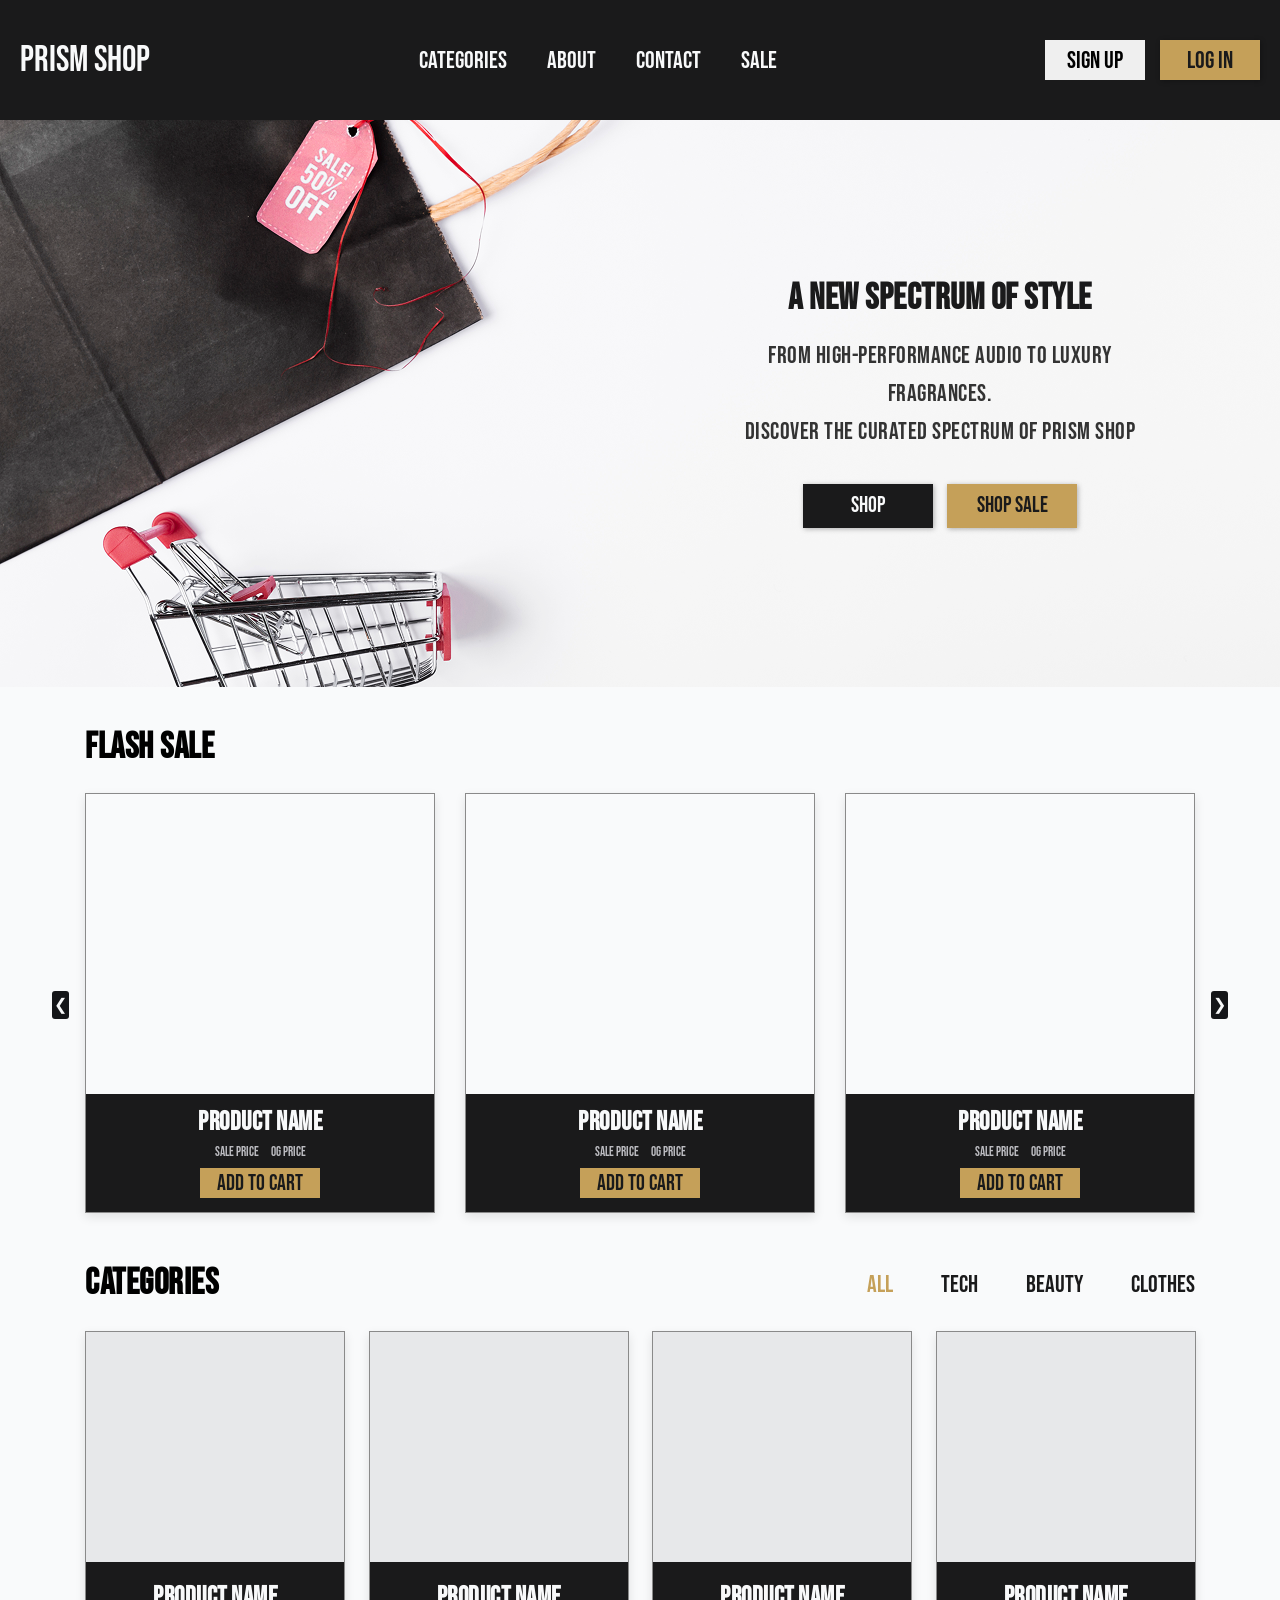
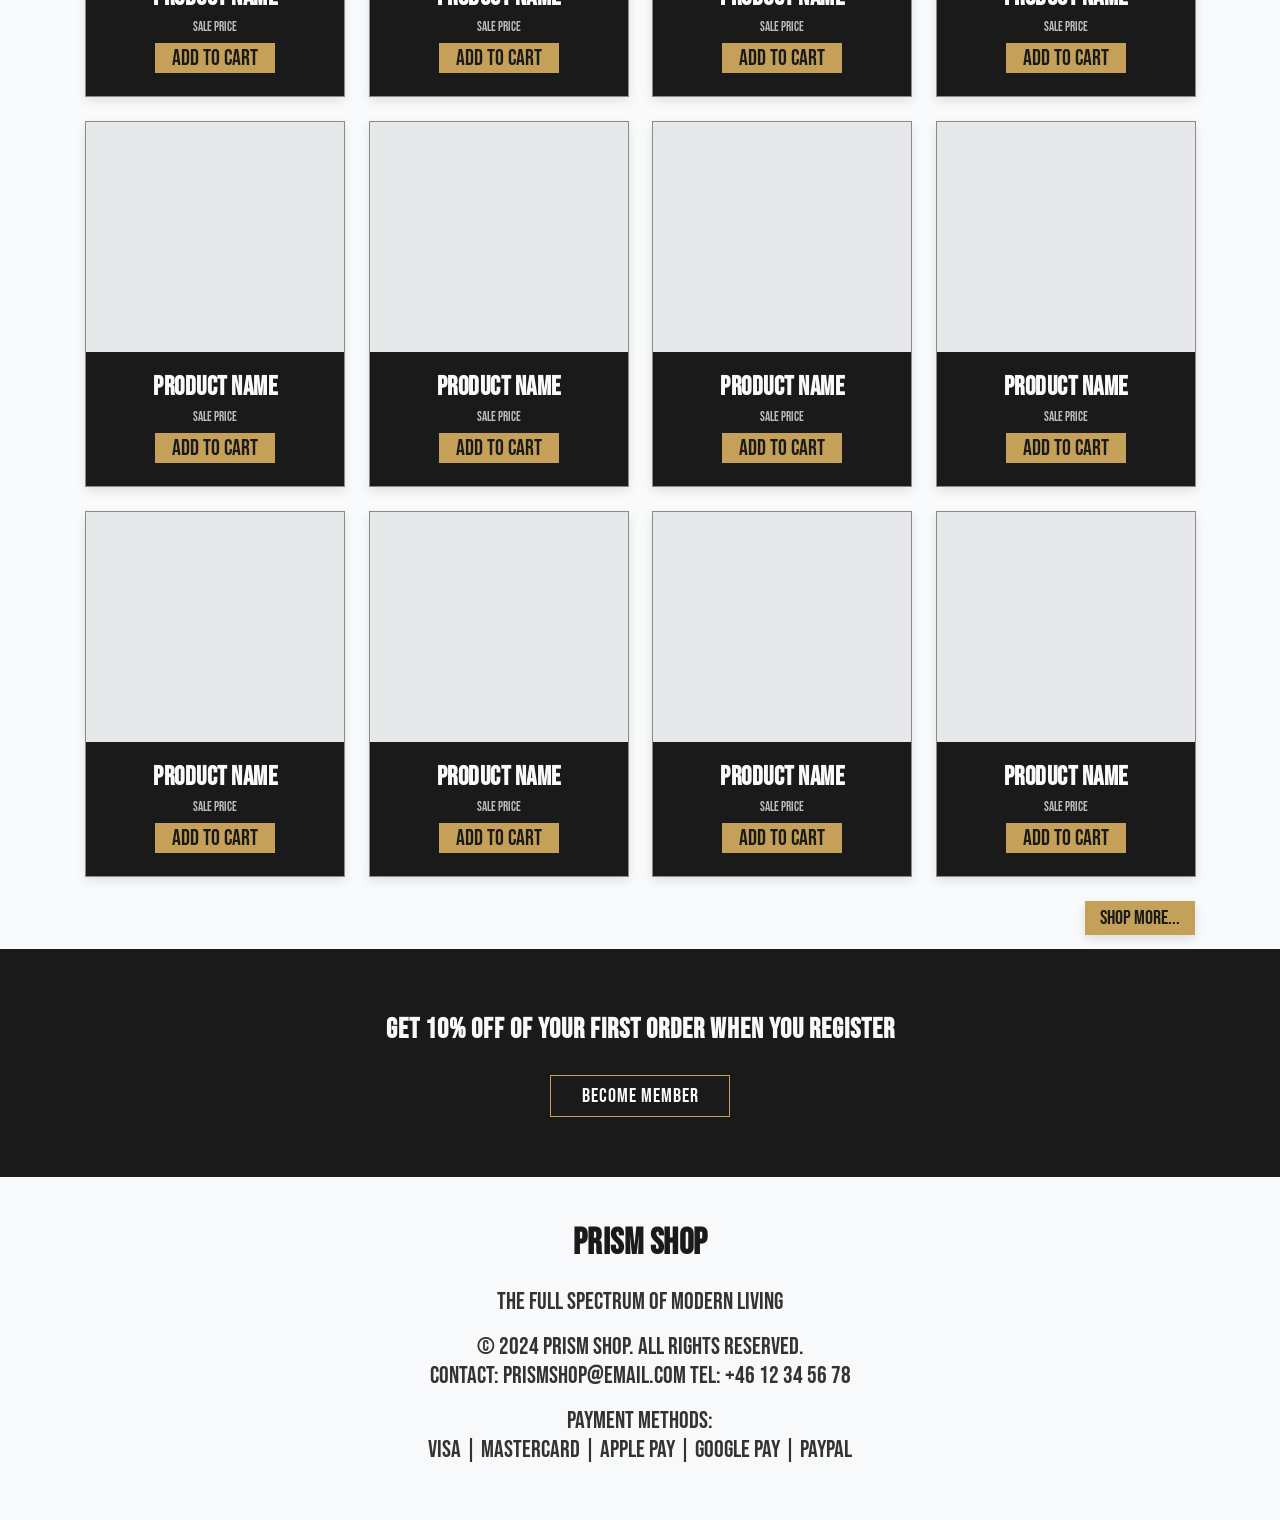
==== index.html @ 6f88ac3b "style main page" ====
<!doctype html>
<html lang="en">
  <head>
    <meta charset="UTF-8" />
    <meta name="viewport" content="width=device-width, initial-scale=1.0" />
    <title>PRISM SHOP | HOME</title>
    <link rel="stylesheet" href="css/styles.css" />
  </head>
  <body>
    <header>
      <nav class="logo">
        <a href="index.html">PRISM SHOP</a>
      </nav>

      <nav class="nav-center">
        <ul>
          <li><a href="index.html">CATEGORIES</a></li>
          <li><a href="about.html">ABOUT</a></li>
          <li><a href="contact.html">Contact</a></li>
          <li><a href="index.html">SALE</a></li>
        </ul>
      </nav>

      <nav class="nav-right">
        <button class="signup-btn" id="signup-btn">SIGN UP</button>
        <button class="login-btn" id="login-btn">LOG IN</button>
      </nav>
    </header>

    <main>
      <section class="hero">
        <div class="hero-content">
          <h1>A new Spectrum of Style</h1>
          <p>
            From high-performance audio to luxury fragrances.<br />
            Discover the curated spectrum of Prism Shop
          </p>
          <div class="hero-btns">
            <button class="shop-now-btn">Shop</button>
            <button class="shop-sale-btn">Shop Sale</button>
          </div>
        </div>
      </section>

      <section class="feature-sale" id="feature-sale">
        <h1>flash sale</h1>
        <div class="carousel-controls">
          <button class="prev-btn" id="prev-btn">&#10094;</button>
          <div class="carousel">
            <div class="product-card">
              <div class="product-image-placeholder" aria-hidden="true"></div>
              <div class="product-card-info">
                <h2>Product Name</h2>
                <p><span>Sale Price</span><span>OG Price</span></p>
                <button class="add-to-cart-btn" id="add-to-cart-btn">
                  Add to Cart
                </button>
              </div>
            </div>
            <div class="product-card">
              <div class="product-image-placeholder" aria-hidden="true"></div>
              <div class="product-card-info">
                <h2>Product Name</h2>
                <p><span>Sale Price</span><span>OG Price</span></p>
                <button class="add-to-cart-btn" id="add-to-cart-btn-2">
                  Add to Cart
                </button>
              </div>
            </div>
            <div class="product-card">
              <div class="product-image-placeholder" aria-hidden="true"></div>
              <div class="product-card-info">
                <h2>Product Name</h2>
                <p><span>Sale Price</span><span>OG Price</span></p>
                <button class="add-to-cart-btn" id="add-to-cart-btn-3">
                  Add to Cart
                </button>
              </div>
            </div>
          </div>
          <button class="next-btn" id="next-btn">&#10095;</button>
        </div>
      </section>

      <section class="feature-products" id="feature-products">
        <div class="feature-products-head">
          <h1>categories</h1>
          <nav class="categories-filter" aria-label="Product categories">
            <a href="#" class="active">All</a>
            <a href="#">Tech</a>
            <a href="#">Beauty</a>
            <a href="#">Clothes</a>
          </nav>
        </div>

        <div class="feature-products-grid">
          <article class="category-card">
            <div class="category-image-placeholder" aria-hidden="true"></div>
            <div class="category-card-info">
              <h2>Product Name</h2>
              <p>Sale Price</p>
              <button class="add-to-cart-btn">Add to Cart</button>
            </div>
          </article>
          <article class="category-card">
            <div class="category-image-placeholder" aria-hidden="true"></div>
            <div class="category-card-info">
              <h2>Product Name</h2>
              <p>Sale Price</p>
              <button class="add-to-cart-btn">Add to Cart</button>
            </div>
          </article>
          <article class="category-card">
            <div class="category-image-placeholder" aria-hidden="true"></div>
            <div class="category-card-info">
              <h2>Product Name</h2>
              <p>Sale Price</p>
              <button class="add-to-cart-btn">Add to Cart</button>
            </div>
          </article>
          <article class="category-card">
            <div class="category-image-placeholder" aria-hidden="true"></div>
            <div class="category-card-info">
              <h2>Product Name</h2>
              <p>Sale Price</p>
              <button class="add-to-cart-btn">Add to Cart</button>
            </div>
          </article>
          <article class="category-card">
            <div class="category-image-placeholder" aria-hidden="true"></div>
            <div class="category-card-info">
              <h2>Product Name</h2>
              <p>Sale Price</p>
              <button class="add-to-cart-btn">Add to Cart</button>
            </div>
          </article>
          <article class="category-card">
            <div class="category-image-placeholder" aria-hidden="true"></div>
            <div class="category-card-info">
              <h2>Product Name</h2>
              <p>Sale Price</p>
              <button class="add-to-cart-btn">Add to Cart</button>
            </div>
          </article>
          <article class="category-card">
            <div class="category-image-placeholder" aria-hidden="true"></div>
            <div class="category-card-info">
              <h2>Product Name</h2>
              <p>Sale Price</p>
              <button class="add-to-cart-btn">Add to Cart</button>
            </div>
          </article>
          <article class="category-card">
            <div class="category-image-placeholder" aria-hidden="true"></div>
            <div class="category-card-info">
              <h2>Product Name</h2>
              <p>Sale Price</p>
              <button class="add-to-cart-btn">Add to Cart</button>
            </div>
          </article>
          <article class="category-card">
            <div class="category-image-placeholder" aria-hidden="true"></div>
            <div class="category-card-info">
              <h2>Product Name</h2>
              <p>Sale Price</p>
              <button class="add-to-cart-btn">Add to Cart</button>
            </div>
          </article>
          <article class="category-card">
            <div class="category-image-placeholder" aria-hidden="true"></div>
            <div class="category-card-info">
              <h2>Product Name</h2>
              <p>Sale Price</p>
              <button class="add-to-cart-btn">Add to Cart</button>
            </div>
          </article>
          <article class="category-card">
            <div class="category-image-placeholder" aria-hidden="true"></div>
            <div class="category-card-info">
              <h2>Product Name</h2>
              <p>Sale Price</p>
              <button class="add-to-cart-btn">Add to Cart</button>
            </div>
          </article>
          <article class="category-card">
            <div class="category-image-placeholder" aria-hidden="true"></div>
            <div class="category-card-info">
              <h2>Product Name</h2>
              <p>Sale Price</p>
              <button class="add-to-cart-btn">Add to Cart</button>
            </div>
          </article>
        </div>

        <div class="feature-products-action">
          <button class="shop-more-btn">Shop More...</button>
        </div>
      </section>

      <section class="member">
        <h1>Get 10% off of your first order when you register</h1>
        <button class="member-btn">Become Member</button>
      </section>
    </main>

    <footer>
      <h1>PRISM SHOP</h1>
      <p class="footer-tagline">The full spectrum of modern living</p>
      <p class="footer-text">
        © 2024 PRISM SHOP. All rights reserved. <br />
        contact: prismshop@email.com tel: +46 12 34 56 78
      </p>
      <p class="payment-methods">
        payment methods: <br />
        visa | mastercard | apple pay | google pay | paypal
      </p>
    </footer>

    <script src="js/scripts.js"></script>
  </body>
</html>
---- css/styles.css ----
@import url("./variable.css");
@import url("./global.css");

/* ------------ MAIN PAGE ------------ */

.hero {
  background-image: url("../assets/img/shopping-cart-bag-with-copy-space 1.png");
  background-size: cover;
  background-position: center left;
  color: var(--primary-color);
  display: flex;
  align-items: center;
  justify-content: center;
  height: 567px;
  padding: 0 0 0 600px;
}

.hero-content {
  max-width: 450px;
  text-align: center;
}

.hero h1 {
  font-size: var(--heading-1);
  margin-bottom: 18px;
  text-transform: uppercase;
  line-height: 1.1;
}

.hero p {
  font-size: var(--heading-3);
  margin-bottom: 32px;
  font-family: var(--primary-font);
  text-transform: uppercase;
  letter-spacing: 0.5px;
  line-height: 1.6;
}

.hero-btns {
  display: flex;
  justify-content: center;
  gap: 14px;
}

.hero-btns .shop-now-btn,
.hero-btns .shop-sale-btn {
  width: 130px;
  height: 44px;
  font-size: 22px;
}

.feature-sale h1 {
  max-width: 1110px;
  margin: 0 auto;
  text-transform: uppercase;
  padding: 34px 0 18px;
}

.prev-btn,
.next-btn {
  background-color: #151619;
  color: var(--secondary-color);
  border: none;
  cursor: pointer;
  width: 28px;
  height: 28px;
  font-size: 16px;
  display: flex;
  justify-content: center;
  align-items: center;
  border-radius: 3px;
  transform: translateY(2px);
}

.prev-btn:hover,
.next-btn:hover {
  background-color: var(--accent-color);
  color: var(--primary-color);
  transition: background-color 0.3s;
}

.carousel-controls {
  display: flex;
  justify-content: center;
  align-items: center;
  gap: 16px;
  margin-top: 0;
  padding: 0 52px 30px;
}

.carousel {
  display: flex;
  gap: 30px;
}

.product-card {
  background-color: var(--secondary-color);
  border: 1px solid #8a8a8a;
  width: 350px;
  height: 420px;
  overflow: hidden;
  text-align: center;
  box-shadow: 0 4px 10px rgba(0, 0, 0, 0.1);
}

.feature-sale {
  background-color: var(--background-color);
}

.product-image-placeholder {
  width: 100%;
  height: 300px;
  background-color: var(--background-color);
}

.product-card-info {
  height: 120px;
  background-color: var(--primary-color);
  color: var(--secondary-color);
  display: flex;
  flex-direction: column;
  align-items: center;
  justify-content: center;
  gap: 8px;
}

.product-card-info h2 {
  font-size: 26px;
  text-transform: uppercase;
  line-height: 1;
}

.product-card-info p {
  color: #bdbdc2;
  font-family: var(--primary-font);
  font-size: 13px;
  text-transform: uppercase;
  display: flex;
  gap: 12px;
}

.add-to-cart-btn {
  width: 120px;
  height: 30px;
  font-size: 22px;
  text-transform: uppercase;
  background-color: var(--accent-color);
  color: var(--primary-color);
}

.add-to-cart-btn:hover {
  background-color: #d8b36e;
  transition: background-color 0.3s;
}

.feature-products {
  background-color: var(--background-color);
  padding: 14px 20px 14px;
}

.feature-products-head {
  max-width: 1110px;
  margin: 0 auto 20px;
  display: flex;
  justify-content: space-between;
  align-items: center;
  gap: 20px;
}

.feature-products-head h1 {
  text-transform: uppercase;
}

.categories-filter {
  display: flex;
  gap: 48px;
}

.categories-filter a {
  font-size: 24px;
  text-transform: uppercase;
  color: var(--primary-color);
  transition: color 0.3s;
}

.categories-filter a:hover,
.categories-filter a.active {
  color: var(--accent-color);
}

.feature-products-grid {
  max-width: 1110px;
  margin: 0 auto;
  display: grid;
  grid-template-columns: repeat(4, minmax(0, 1fr));
  gap: 24px;
}

.category-card {
  background-color: var(--secondary-color);
  border: 1px solid #8a8a8a;
  min-height: 358px;
  width: 260px;
  box-shadow: 0 4px 10px rgba(0, 0, 0, 0.1);
}

.category-image-placeholder {
  width: 100%;
  height: 230px;
  background-color: #e7e8ea;
}

.category-card-info {
  height: 134px;
  background-color: var(--primary-color);
  color: var(--secondary-color);
  display: flex;
  flex-direction: column;
  align-items: center;
  justify-content: center;
  gap: 8px;
  text-align: center;
}

.category-card-info h2 {
  font-size: 26px;
  text-transform: uppercase;
  line-height: 1;
}

.category-card-info p {
  color: #bdbdc2;
  font-family: var(--primary-font);
  font-size: 13px;
  text-transform: uppercase;
}

.feature-products-action {
  max-width: 1110px;
  margin: 24px auto 0;
  display: flex;
  justify-content: flex-end;
}

.shop-more-btn {
  width: 110px;
  height: 34px;
  background-color: var(--accent-color);
  color: var(--primary-color);
  text-transform: uppercase;
  font-size: 20px;
  box-shadow: 0 4px 10px rgba(0, 0, 0, 0.12);
}

.shop-more-btn:hover {
  background-color: #d8b36e;
  transition: background-color 0.3s;
}

/* ------------ MEMBER SECTION ------------ */

.member {
  background-color: var(--primary-color);
  color: var(--secondary-color);
  display: flex;
  flex-direction: column;
  align-items: center;
  justify-content: center;
  gap: 24px;
  padding: 60px 20px;
  text-align: center;
}

.member h1 {
  text-transform: uppercase;
  font-size: 28px;
  letter-spacing: 1px;
}

.member-btn {
  background-color: transparent;
  color: var(--secondary-color);
  border: 1.5px solid var(--accent-color);
  width: 180px;
  height: 42px;
  font-size: 20px;
  text-transform: uppercase;
  letter-spacing: 1px;
  transition:
    background-color 0.3s,
    color 0.3s;
}

.member-btn:hover {
  background-color: var(--accent-color);
  color: var(--primary-color);
}

@media (max-width: 1200px) {
  .carousel-controls {
    padding: 0 20px 30px;
  }

  .product-card {
    width: 300px;
    height: 390px;
  }

  .product-image-placeholder {
    height: 270px;
  }

  .feature-products-grid {
    grid-template-columns: repeat(3, minmax(0, 1fr));
  }
}

@media (max-width: 1024px) {
  .carousel-controls {
    flex-direction: column;
    gap: 16px;
  }

  .carousel {
    width: 100%;
    overflow-x: auto;
    justify-content: flex-start;
    padding-bottom: 4px;
  }

  .product-card {
    min-width: 280px;
    width: 280px;
    height: 370px;
  }

  .product-image-placeholder {
    height: 250px;
  }

  .feature-products-head {
    flex-direction: column;
    align-items: flex-start;
    margin-bottom: 18px;
  }

  .categories-filter {
    gap: 24px;
    flex-wrap: wrap;
  }

  .feature-products-grid {
    grid-template-columns: repeat(2, minmax(0, 1fr));
  }
}

@media (max-width: 640px) {
  .feature-products-grid {
    grid-template-columns: 1fr;
  }

  .feature-products-action {
    justify-content: center;
  }
}
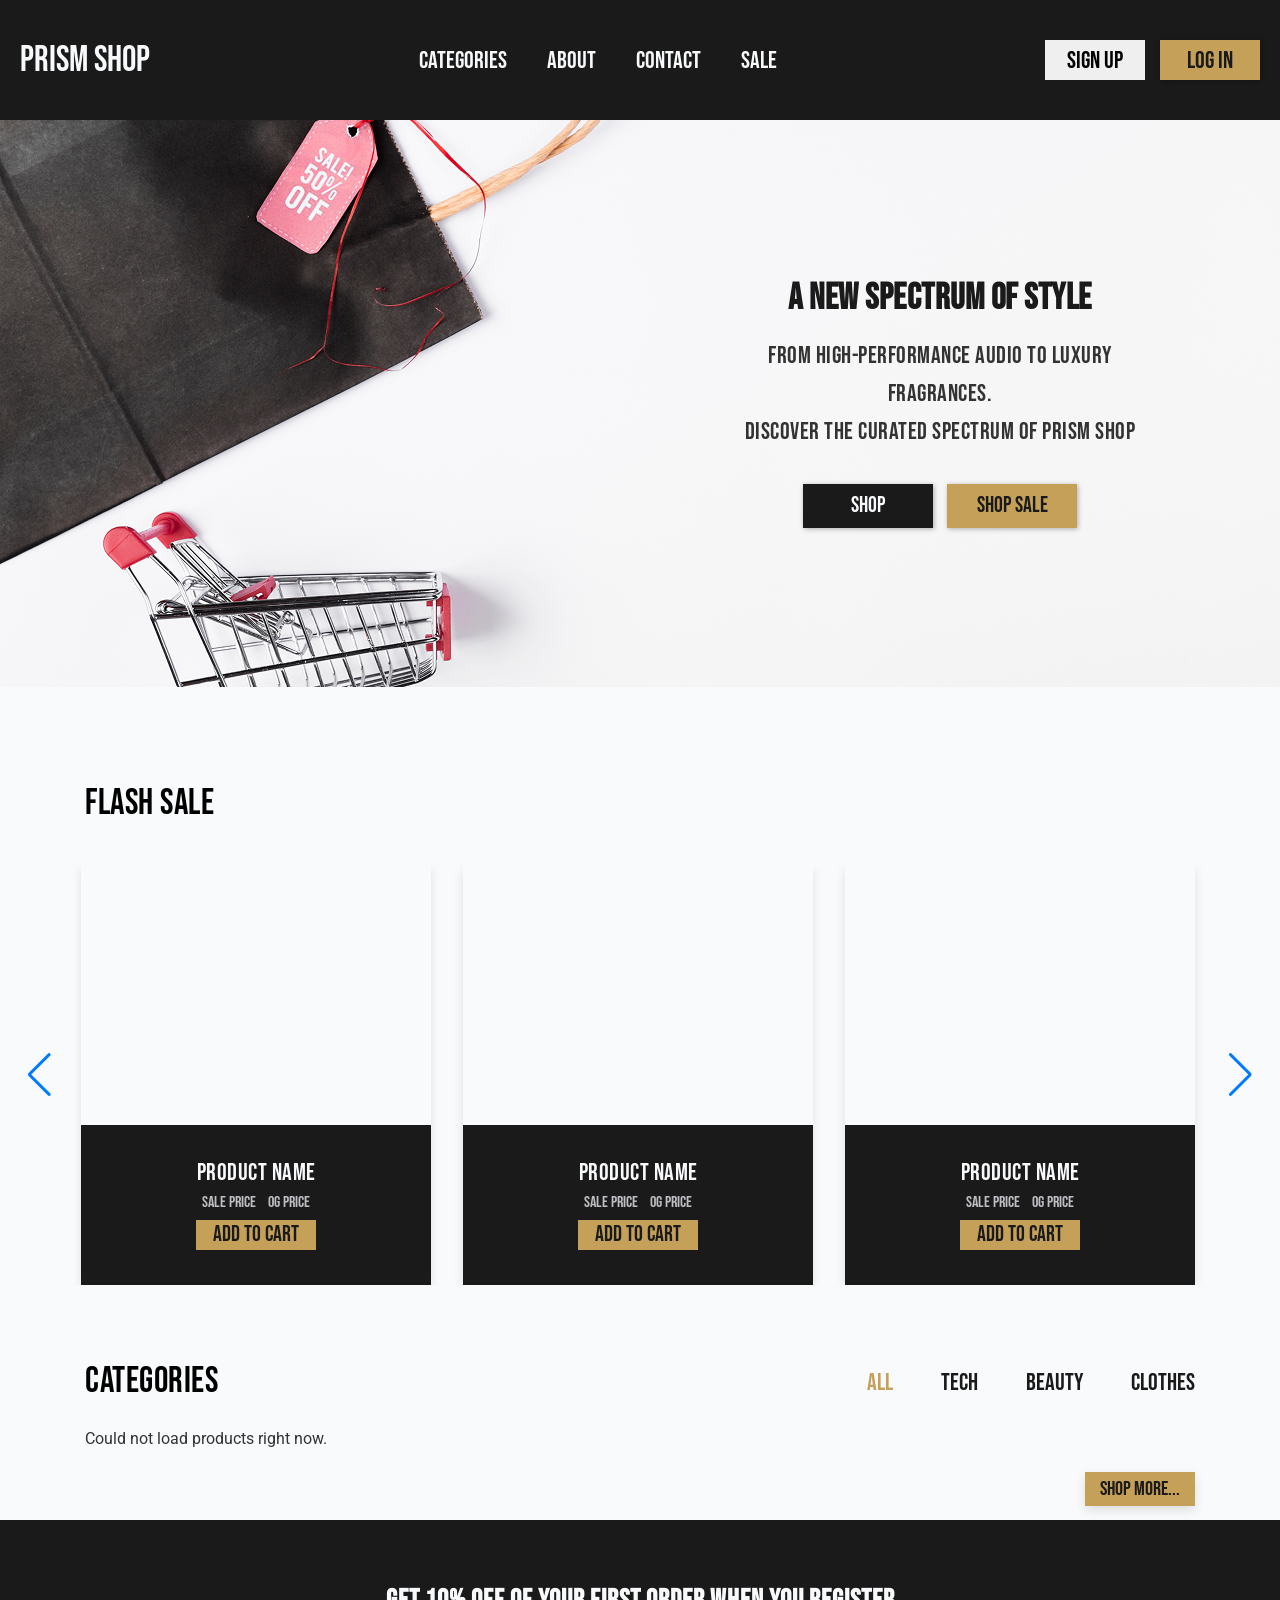
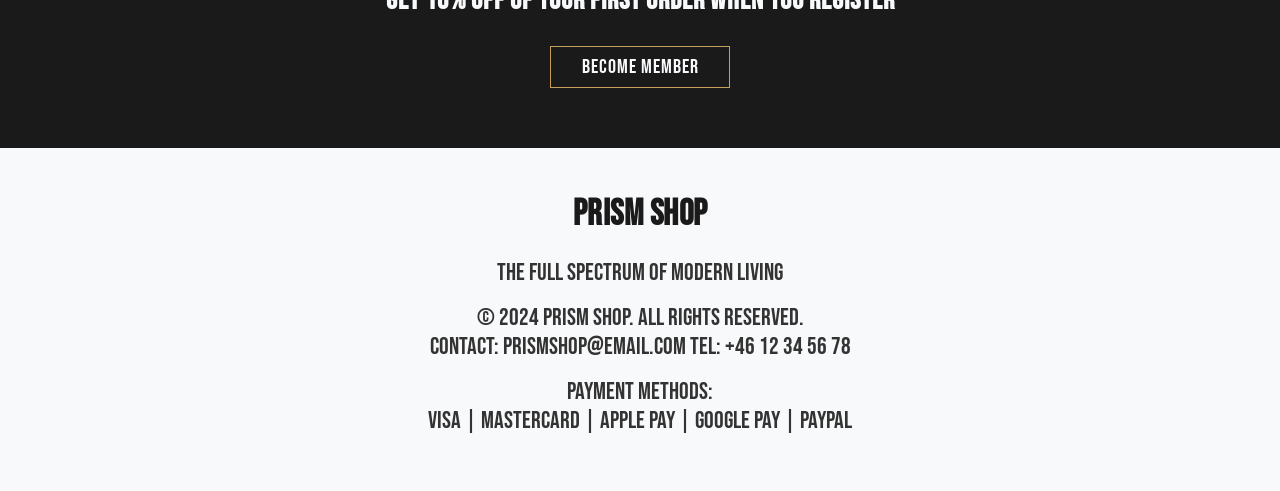
==== commit 78bd495e: "landing page carousel, feature 12 products on the homepage" ====
--- a/index.html
+++ b/index.html
@@ -5,25 +5,45 @@
     <meta name="viewport" content="width=device-width, initial-scale=1.0" />
     <title>PRISM SHOP | HOME</title>
     <link rel="stylesheet" href="css/styles.css" />
+
+    <link rel="stylesheet" href="css/swiper-bundle.min.css" />
   </head>
   <body>
     <header>
       <nav class="logo">
+        <img
+          src="assets/icons/icons8-hamburger-menu-50.png"
+          alt="responsive menu icon"
+          class="menu-icon"
+          id="hamburger-menu"
+        />
         <a href="index.html">PRISM SHOP</a>
       </nav>
 
       <nav class="nav-center">
-        <ul>
-          <li><a href="index.html">CATEGORIES</a></li>
+        <ul id="nav-list">
+          <li><a href="#feature-products">CATEGORIES</a></li>
           <li><a href="about.html">ABOUT</a></li>
           <li><a href="contact.html">Contact</a></li>
-          <li><a href="index.html">SALE</a></li>
+          <li><a href="#feature-sale">SALE</a></li>
         </ul>
       </nav>
 
       <nav class="nav-right">
-        <button class="signup-btn" id="signup-btn">SIGN UP</button>
-        <button class="login-btn" id="login-btn">LOG IN</button>
+        <button
+          class="signup-btn"
+          id="signup-btn"
+          onclick="location.href = 'account/register.html'"
+        >
+          SIGN UP
+        </button>
+        <button
+          class="login-btn"
+          id="login-btn"
+          onclick="location.href = 'account/login.html'"
+        >
+          LOG IN
+        </button>
       </nav>
     </header>
 
@@ -44,154 +64,60 @@
 
       <section class="feature-sale" id="feature-sale">
         <h1>flash sale</h1>
-        <div class="carousel-controls">
-          <button class="prev-btn" id="prev-btn">&#10094;</button>
-          <div class="carousel">
-            <div class="product-card">
-              <div class="product-image-placeholder" aria-hidden="true"></div>
-              <div class="product-card-info">
-                <h2>Product Name</h2>
-                <p><span>Sale Price</span><span>OG Price</span></p>
-                <button class="add-to-cart-btn" id="add-to-cart-btn">
-                  Add to Cart
-                </button>
+        <div class="feature-sale-container">
+          <div class="swiper-button-prev"></div>
+          <div class="feature-sale-content swiper">
+            <div class="swiper-wrapper">
+              <div class="product-card swiper-slide">
+                <div class="product-image-placeholder" aria-hidden="true"></div>
+                <div class="product-card-info">
+                  <h2>Product Name</h2>
+                  <p><span>Sale Price</span><span>OG Price</span></p>
+                  <button class="add-to-cart-btn" id="add-to-cart-btn">
+                    Add to Cart
+                  </button>
+                </div>
               </div>
-            </div>
-            <div class="product-card">
-              <div class="product-image-placeholder" aria-hidden="true"></div>
-              <div class="product-card-info">
-                <h2>Product Name</h2>
-                <p><span>Sale Price</span><span>OG Price</span></p>
-                <button class="add-to-cart-btn" id="add-to-cart-btn-2">
-                  Add to Cart
-                </button>
+
+              <div class="product-card swiper-slide">
+                <div class="product-image-placeholder" aria-hidden="true"></div>
+                <div class="product-card-info">
+                  <h2>Product Name</h2>
+                  <p><span>Sale Price</span><span>OG Price</span></p>
+                  <button class="add-to-cart-btn" id="add-to-cart-btn-2">
+                    Add to Cart
+                  </button>
+                </div>
               </div>
-            </div>
-            <div class="product-card">
-              <div class="product-image-placeholder" aria-hidden="true"></div>
-              <div class="product-card-info">
-                <h2>Product Name</h2>
-                <p><span>Sale Price</span><span>OG Price</span></p>
-                <button class="add-to-cart-btn" id="add-to-cart-btn-3">
-                  Add to Cart
-                </button>
+
+              <div class="product-card swiper-slide">
+                <div class="product-image-placeholder" aria-hidden="true"></div>
+                <div class="product-card-info">
+                  <h2>Product Name</h2>
+                  <p><span>Sale Price</span><span>OG Price</span></p>
+                  <button class="add-to-cart-btn" id="add-to-cart-btn-3">
+                    Add to Cart
+                  </button>
+                </div>
               </div>
             </div>
           </div>
-          <button class="next-btn" id="next-btn">&#10095;</button>
+          <div class="swiper-button-next" id="next-btn"></div>
         </div>
       </section>
-
       <section class="feature-products" id="feature-products">
         <div class="feature-products-head">
           <h1>categories</h1>
           <nav class="categories-filter" aria-label="Product categories">
             <a href="#" class="active">All</a>
-            <a href="#">Tech</a>
-            <a href="#">Beauty</a>
-            <a href="#">Clothes</a>
+            <a href="#" id="tech">Tech</a>
+            <a href="#" id="beauty">Beauty</a>
+            <a href="#" id="clothes">Clothes</a>
           </nav>
         </div>
 
-        <div class="feature-products-grid">
-          <article class="category-card">
-            <div class="category-image-placeholder" aria-hidden="true"></div>
-            <div class="category-card-info">
-              <h2>Product Name</h2>
-              <p>Sale Price</p>
-              <button class="add-to-cart-btn">Add to Cart</button>
-            </div>
-          </article>
-          <article class="category-card">
-            <div class="category-image-placeholder" aria-hidden="true"></div>
-            <div class="category-card-info">
-              <h2>Product Name</h2>
-              <p>Sale Price</p>
-              <button class="add-to-cart-btn">Add to Cart</button>
-            </div>
-          </article>
-          <article class="category-card">
-            <div class="category-image-placeholder" aria-hidden="true"></div>
-            <div class="category-card-info">
-              <h2>Product Name</h2>
-              <p>Sale Price</p>
-              <button class="add-to-cart-btn">Add to Cart</button>
-            </div>
-          </article>
-          <article class="category-card">
-            <div class="category-image-placeholder" aria-hidden="true"></div>
-            <div class="category-card-info">
-              <h2>Product Name</h2>
-              <p>Sale Price</p>
-              <button class="add-to-cart-btn">Add to Cart</button>
-            </div>
-          </article>
-          <article class="category-card">
-            <div class="category-image-placeholder" aria-hidden="true"></div>
-            <div class="category-card-info">
-              <h2>Product Name</h2>
-              <p>Sale Price</p>
-              <button class="add-to-cart-btn">Add to Cart</button>
-            </div>
-          </article>
-          <article class="category-card">
-            <div class="category-image-placeholder" aria-hidden="true"></div>
-            <div class="category-card-info">
-              <h2>Product Name</h2>
-              <p>Sale Price</p>
-              <button class="add-to-cart-btn">Add to Cart</button>
-            </div>
-          </article>
-          <article class="category-card">
-            <div class="category-image-placeholder" aria-hidden="true"></div>
-            <div class="category-card-info">
-              <h2>Product Name</h2>
-              <p>Sale Price</p>
-              <button class="add-to-cart-btn">Add to Cart</button>
-            </div>
-          </article>
-          <article class="category-card">
-            <div class="category-image-placeholder" aria-hidden="true"></div>
-            <div class="category-card-info">
-              <h2>Product Name</h2>
-              <p>Sale Price</p>
-              <button class="add-to-cart-btn">Add to Cart</button>
-            </div>
-          </article>
-          <article class="category-card">
-            <div class="category-image-placeholder" aria-hidden="true"></div>
-            <div class="category-card-info">
-              <h2>Product Name</h2>
-              <p>Sale Price</p>
-              <button class="add-to-cart-btn">Add to Cart</button>
-            </div>
-          </article>
-          <article class="category-card">
-            <div class="category-image-placeholder" aria-hidden="true"></div>
-            <div class="category-card-info">
-              <h2>Product Name</h2>
-              <p>Sale Price</p>
-              <button class="add-to-cart-btn">Add to Cart</button>
-            </div>
-          </article>
-          <article class="category-card">
-            <div class="category-image-placeholder" aria-hidden="true"></div>
-            <div class="category-card-info">
-              <h2>Product Name</h2>
-              <p>Sale Price</p>
-              <button class="add-to-cart-btn">Add to Cart</button>
-            </div>
-          </article>
-          <article class="category-card">
-            <div class="category-image-placeholder" aria-hidden="true"></div>
-            <div class="category-card-info">
-              <h2>Product Name</h2>
-              <p>Sale Price</p>
-              <button class="add-to-cart-btn">Add to Cart</button>
-            </div>
-          </article>
-        </div>
-
+        <div class="feature-products-grid"></div>
+        <!-- Feature Product will run here -->
         <div class="feature-products-action">
           <button class="shop-more-btn">Shop More...</button>
         </div>
@@ -199,7 +125,12 @@
 
       <section class="member">
         <h1>Get 10% off of your first order when you register</h1>
-        <button class="member-btn">Become Member</button>
+        <button
+          class="member-btn"
+          onclick="location.href = 'account/register.html'"
+        >
+          Become Member
+        </button>
       </section>
     </main>
 
@@ -217,5 +148,7 @@
     </footer>
 
     <script src="js/scripts.js"></script>
+    <script src="js/app.js"></script>
+    <script src="js/swiper-bundle.min.js"></script>
   </body>
 </html>
--- a/css/styles.css
+++ b/css/styles.css
@@ -15,6 +15,12 @@
   padding: 0 0 0 600px;
 }
 
+@media screen and (max-width: 1024px) {
+  .hero {
+    padding-right: 2rem;
+  }
+}
+
 .hero-content {
   max-width: 450px;
   text-align: center;
@@ -53,7 +59,8 @@
   max-width: 1110px;
   margin: 0 auto;
   text-transform: uppercase;
-  padding: 34px 0 18px;
+  padding: 34px 0;
+  font-weight: 400;
 }
 
 .prev-btn,
@@ -79,28 +86,28 @@
   transition: background-color 0.3s;
 }
 
-.carousel-controls {
-  display: flex;
-  justify-content: center;
-  align-items: center;
-  gap: 16px;
-  margin-top: 0;
-  padding: 0 52px 30px;
-}
-
-.carousel {
-  display: flex;
-  gap: 30px;
+.feature-sale {
+  padding: 3.5rem 1rem;
+}
+.feature-sale-container {
+  position: relative;
+  row-gap: 3.5rem;
+  text-align: center;
+}
+.feature-sale-content {
+  max-width: 1150px;
 }
 
 .product-card {
   background-color: var(--secondary-color);
-  border: 1px solid #8a8a8a;
-  width: 350px;
-  height: 420px;
+  /* border: 1px solid #8a8a8a; */
+  width: 350px !important;
+  height: 420px !important;
   overflow: hidden;
   text-align: center;
   box-shadow: 0 4px 10px rgba(0, 0, 0, 0.1);
+  margin: 0 1rem;
+  cursor: pointer;
 }
 
 .feature-sale {
@@ -109,12 +116,12 @@
 
 .product-image-placeholder {
   width: 100%;
-  height: 300px;
+  height: 260px;
   background-color: var(--background-color);
 }
 
 .product-card-info {
-  height: 120px;
+  height: 160px;
   background-color: var(--primary-color);
   color: var(--secondary-color);
   display: flex;
@@ -124,8 +131,18 @@
   gap: 8px;
 }
 
+.product-card-info div {
+  display: flex;
+  gap: 1rem;
+}
+
+.product-card-info div p:nth-child(1) {
+  color: #f8f9fa;
+}
+
 .product-card-info h2 {
-  font-size: 26px;
+  font-size: 24px;
+  font-weight: 400;
   text-transform: uppercase;
   line-height: 1;
 }
@@ -133,7 +150,7 @@
 .product-card-info p {
   color: #bdbdc2;
   font-family: var(--primary-font);
-  font-size: 13px;
+  font-size: 16px;
   text-transform: uppercase;
   display: flex;
   gap: 12px;
@@ -169,6 +186,7 @@
 
 .feature-products-head h1 {
   text-transform: uppercase;
+  font-weight: 400;
 }
 
 .categories-filter {
@@ -202,6 +220,13 @@
   min-height: 358px;
   width: 260px;
   box-shadow: 0 4px 10px rgba(0, 0, 0, 0.1);
+  cursor: pointer;
+}
+@media (max-width: 820px) {
+  .category-card {
+    width: 240px;
+    height: 338px;
+  }
 }
 
 .category-image-placeholder {
@@ -223,16 +248,28 @@
 }
 
 .category-card-info h2 {
-  font-size: 26px;
+  font-size: 24px;
+  font-weight: 400;
   text-transform: uppercase;
   line-height: 1;
 }
 
 .category-card-info p {
+  font-family: var(--primary-font);
+  font-size: 16px;
+  text-transform: uppercase;
+}
+.category-card-info div {
+  display: flex;
+  gap: 1rem;
+}
+
+.category-card-info div p:nth-child(1) {
+  color: #f8f9fa;
+}
+
+.category-card-info div p:nth-child(2) {
   color: #bdbdc2;
-  font-family: var(--primary-font);
-  font-size: 13px;
-  text-transform: uppercase;
 }
 
 .feature-products-action {
@@ -302,6 +339,7 @@
   }
 
   .product-card {
+    position: relative;
     width: 300px;
     height: 390px;
   }
@@ -317,7 +355,7 @@
 
 @media (max-width: 1024px) {
   .carousel-controls {
-    flex-direction: column;
+    /* flex-direction: column; */
     gap: 16px;
   }
 
@@ -350,11 +388,73 @@
   }
 
   .feature-products-grid {
-    grid-template-columns: repeat(2, minmax(0, 1fr));
+    grid-template-columns: repeat(3, minmax(0, 1fr));
+    justify-items: center;
+  }
+}
+
+@media screen and (max-width: 856px) {
+  .hero {
+    width: 100%;
+    padding: 0 20px 0 450px;
+  }
+
+  .hero-content {
+    max-width: 100%;
+    padding: 0 20px 0 0;
+  }
+
+  .hero h1 {
+    font-size: var(--heading-2);
+  }
+
+  .hero p {
+    font-size: var(--paragraph);
   }
 }
 
 @media (max-width: 640px) {
+  .hero {
+    /* justify-content: flex-end; */
+    align-items: center;
+    min-height: 155px;
+    height: 450px;
+    padding: 0 30px 0 20px;
+    background-position: left center;
+  }
+
+  .hero-content {
+    max-width: 350px;
+    margin-left: 0;
+    padding-top: 4rem;
+  }
+
+  .hero h1 {
+    color: #f8f9fa;
+    text-shadow: 2px 2px 5px black;
+    font-size: 24px;
+    margin-bottom: 8px;
+  }
+
+  .hero p {
+    color: #f8f9fa;
+    text-shadow: 1px 1px 5px rgba(0, 0, 0, 0.6);
+    font-size: 16px;
+    line-height: 1.35;
+    margin-bottom: 12px;
+  }
+
+  .hero-btns {
+    gap: 10px;
+  }
+
+  .hero-btns .shop-now-btn,
+  .hero-btns .shop-sale-btn {
+    width: 108px;
+    height: 38px;
+    font-size: 18px;
+  }
+
   .feature-products-grid {
     grid-template-columns: 1fr;
   }
@@ -362,4 +462,1384 @@
   .feature-products-action {
     justify-content: center;
   }
-}
+  .category-card {
+    width: 340px;
+    height: 438px;
+  }
+  .category-image-placeholder {
+    height: 310px;
+  }
+}
+
+/* ------------ CART PAGE ------------ */
+
+.cart-container {
+  max-width: 900px;
+  margin: 30px auto;
+  padding: 0 20px;
+}
+
+.cart-container > h1 {
+  text-align: center;
+  text-transform: uppercase;
+  margin-bottom: 36px;
+}
+
+.cart-table {
+  width: 100%;
+}
+
+.cart-header {
+  display: grid;
+  grid-template-columns: 2fr 1fr 1fr 1fr;
+  padding-bottom: 12px;
+  border-bottom: 1.5px solid var(--primary-color);
+  font-family: var(--secondary-font);
+  font-size: 13px;
+  font-weight: 600;
+  text-transform: uppercase;
+  letter-spacing: 0.5px;
+}
+
+.col-price,
+.col-quantity,
+.col-total {
+  text-align: center;
+}
+
+.cart-item {
+  display: grid;
+  grid-template-columns: 2fr 1fr 1fr 1fr;
+  align-items: center;
+  padding: 20px 0;
+  border-bottom: 1px solid #d0d0d0;
+}
+
+.cart-item-info {
+  display: flex;
+  align-items: center;
+  gap: 16px;
+}
+
+.cart-item-image {
+  width: 90px;
+  height: 90px;
+  background-color: #d6d6d6;
+  flex-shrink: 0;
+  object-fit: cover;
+}
+
+.cart-item-name {
+  font-family: var(--primary-font);
+  font-size: 14px;
+  text-transform: uppercase;
+  letter-spacing: 0.5px;
+}
+
+.cart-item-price,
+.cart-item-total {
+  text-align: center;
+  font-family: var(--secondary-font);
+  font-size: 15px;
+  font-weight: 500;
+}
+
+.cart-item-quantity {
+  display: flex;
+  align-items: center;
+  justify-content: center;
+  gap: 6px;
+}
+
+button.qty-btn {
+  width: 26px !important;
+  height: 26px !important;
+  font-size: 18px;
+  background-color: var(--primary-color);
+  color: var(--secondary-color);
+  border: none;
+  cursor: pointer;
+  display: flex;
+  align-items: center;
+  justify-content: center;
+  font-family: var(--secondary-font);
+  font-weight: 400;
+}
+
+button.qty-btn:hover {
+  background-color: var(--accent-color);
+  color: var(--primary-color);
+  transition:
+    background-color 0.3s,
+    color 0.3s;
+}
+
+.qty-value {
+  width: 32px;
+  height: 26px;
+  text-align: center;
+  border: 1px solid #aaa;
+  font-family: var(--secondary-font);
+  font-size: 14px;
+  background-color: var(--secondary-color);
+}
+
+.cart-subtotal {
+  display: grid;
+  grid-template-columns: 2fr 1fr 1fr 1fr;
+  align-items: center;
+  padding: 28px 0 20px;
+  border-bottom: 1.5px solid var(--primary-color);
+}
+
+.subtotal-label {
+  font-family: var(--primary-font);
+  font-size: var(--heading-2);
+  text-transform: uppercase;
+  grid-column: 3;
+  text-align: center;
+}
+
+.subtotal-amount {
+  font-family: var(--primary-font);
+  font-size: var(--heading-2);
+  font-weight: 600;
+  grid-column: 4;
+  text-align: center;
+}
+
+.cart-actions {
+  display: flex;
+  justify-content: flex-end;
+  margin-top: 24px;
+}
+
+.checkout-btn {
+  width: 200px;
+  height: 44px;
+  background-color: var(--accent-color);
+  color: var(--primary-color);
+  font-family: var(--primary-font);
+  font-size: 20px;
+  text-transform: uppercase;
+  letter-spacing: 0.5px;
+  border: none;
+  cursor: pointer;
+  box-shadow: 0 4px 10px rgba(0, 0, 0, 0.15);
+}
+
+.checkout-btn:hover {
+  background-color: var(--primary-color);
+  color: var(--accent-color);
+  transition:
+    background-color 0.3s,
+    color 0.3s;
+}
+
+/* ------------ CHECKOUT PAGE ------------ */
+
+.checkout-container {
+  max-width: 1000px;
+  margin: 60px auto 80px;
+  padding: 0 20px;
+}
+
+.checkout-container > h1 {
+  text-align: center;
+  text-transform: uppercase;
+  margin-bottom: 40px;
+}
+
+.checkout-layout {
+  display: grid;
+  grid-template-columns: 1fr 320px;
+  gap: 40px;
+  align-items: start;
+}
+
+/* --- Form --- */
+
+.checkout-form {
+  display: flex;
+  flex-direction: column;
+  gap: 20px;
+}
+
+.form-group {
+  display: flex;
+  flex-direction: column;
+  gap: 6px;
+}
+
+.form-group label {
+  font-family: var(--primary-font);
+  font-size: var(--heading-3);
+  text-transform: uppercase;
+  letter-spacing: 0.5px;
+  color: var(--primary-color);
+}
+
+.form-group input {
+  height: 40px;
+  padding: 0 12px;
+  border: 1px solid var(--primary-color);
+  background-color: #f4f4f4;
+  font-family: var(--primary-font);
+  font-size: 13px;
+  color: var(--text-color);
+  outline: none;
+}
+
+.form-group input:focus {
+  border-color: var(--accent-color);
+}
+
+.form-row {
+  display: grid;
+  grid-template-columns: 1fr 1fr;
+  gap: 16px;
+}
+
+.payment-options {
+  display: flex;
+  flex-direction: column;
+  gap: 10px;
+}
+
+.payment-option {
+  display: flex;
+  align-items: center;
+  justify-content: space-between;
+  flex-direction: row-reverse;
+  border: 1px solid var(--primary-color);
+  padding: 10px 14px;
+  cursor: pointer;
+  background-color: #f4f4f4;
+}
+
+.payment-option input[type="radio"] {
+  width: 16px;
+  height: 16px;
+  accent-color: var(--accent-color);
+  flex-shrink: 0;
+}
+
+.payment-option span {
+  font-family: var(--primary-font);
+  font-size: 16px;
+  text-transform: uppercase;
+  letter-spacing: 0.5px;
+}
+
+.complete-purchase-btn {
+  width: 100% !important;
+  height: 48px !important;
+  background-color: var(--accent-color);
+  color: var(--primary-color);
+  font-family: var(--primary-font);
+  font-size: 20px;
+  text-transform: uppercase;
+  letter-spacing: 1px;
+  border: none;
+  cursor: pointer;
+  margin-top: 8px;
+  box-shadow: 0 4px 10px rgba(0, 0, 0, 0.15);
+}
+
+.complete-purchase-btn:hover {
+  background-color: var(--primary-color);
+  color: var(--accent-color);
+  transition:
+    background-color 0.3s,
+    color 0.3s;
+}
+
+/* --- Order Summary --- */
+
+.order-summary {
+  background-color: var(--primary-color);
+  color: var(--secondary-color);
+  padding: 28px 24px;
+}
+
+.order-summary h2 {
+  font-size: 22px;
+  text-transform: uppercase;
+  margin-bottom: 20px;
+  letter-spacing: 1px;
+}
+
+.summary-items {
+  display: flex;
+  flex-direction: column;
+  gap: 14px;
+  margin-bottom: 24px;
+}
+
+.summary-item {
+  display: grid;
+  grid-template-columns: 1fr auto auto;
+  gap: 12px;
+  font-family: var(--secondary-font);
+  font-size: 13px;
+}
+
+.summary-item-name {
+  text-transform: uppercase;
+  font-size: 13px;
+}
+
+.summary-item-qty,
+.summary-item-price {
+  font-size: 13px;
+  white-space: nowrap;
+}
+
+.summary-subtotals {
+  border-top: 1px solid #444;
+  padding-top: 16px;
+  display: flex;
+  flex-direction: column;
+  gap: 8px;
+  margin-bottom: 20px;
+}
+
+.summary-row {
+  display: flex;
+  justify-content: space-between;
+  font-family: var(--secondary-font);
+  font-size: 13px;
+  color: #ccc;
+}
+
+.summary-total {
+  border-top: 1px solid #444;
+  padding-top: 16px;
+  display: flex;
+  justify-content: space-between;
+  align-items: center;
+  font-family: var(--primary-font);
+  font-size: var(--heading-2);
+  text-transform: uppercase;
+}
+
+/* ------------ SUCCESS PAGE ------------ */
+
+.success-container {
+  max-width: 930px;
+  margin: 44px auto 72px;
+  padding: 0 20px;
+}
+
+.success-confirmation {
+  text-align: center;
+  margin-bottom: 40px;
+}
+
+.success-icon {
+  width: 48px;
+  height: 48px;
+  margin: 0 auto 16px;
+  border-radius: 6px;
+  background-color: #000;
+  color: #fff;
+  display: grid;
+  place-items: center;
+  font-size: 28px;
+  line-height: 1;
+  font-family: var(--primary-font);
+}
+
+.success-confirmation h1 {
+  font-size: clamp(30px, 4.2vw, 42px);
+  text-transform: uppercase;
+  margin-bottom: 12px;
+}
+
+.success-confirmation p {
+  font-family: var(--primary-font);
+  font-size: clamp(22px, 3vw, 30px);
+  text-transform: uppercase;
+  color: var(--primary-color);
+  line-height: 1.1;
+}
+
+.success-summary-card {
+  background-color: #000;
+  color: var(--secondary-color);
+  padding: 42px 54px;
+  box-shadow: 0 3px 12px rgba(0, 0, 0, 0.2);
+}
+
+.success-summary-card h2 {
+  text-transform: uppercase;
+  margin-bottom: 28px;
+}
+
+.success-items {
+  display: flex;
+  flex-direction: column;
+  gap: 24px;
+  margin-bottom: 30px;
+}
+
+.success-item {
+  display: grid;
+  grid-template-columns: 78px 1fr auto;
+  gap: 18px;
+  align-items: center;
+}
+
+.success-item-image {
+  width: 78px;
+  height: 78px;
+  background-color: #c7c7c7;
+  object-fit: cover;
+}
+
+.success-item-name,
+.success-item-price {
+  font-family: var(--primary-font);
+  font-size: 26px;
+  text-transform: uppercase;
+  letter-spacing: 0.5px;
+}
+
+.success-item-name {
+  color: #f0f0f0;
+}
+
+.success-totals {
+  margin-left: 96px;
+  margin-bottom: 40px;
+  display: flex;
+  flex-direction: column;
+  gap: 10px;
+}
+
+.success-total-row {
+  display: flex;
+  justify-content: space-between;
+  font-family: var(--primary-font);
+  font-size: 30px;
+  text-transform: uppercase;
+}
+
+.success-total-row-final {
+  font-size: 34px;
+}
+
+.success-shipping {
+  border-top: 1px solid #5f5f5f;
+  padding-top: 22px;
+  margin-left: 0;
+}
+
+.success-shipping h3 {
+  font-size: 34px;
+  margin-bottom: 10px;
+  text-transform: uppercase;
+}
+
+.success-shipping p {
+  color: var(--secondary-color);
+  font-family: var(--primary-font);
+  font-size: 30px;
+  text-transform: uppercase;
+}
+
+.success-actions {
+  display: flex;
+  justify-content: center;
+  margin: 40px 0 52px;
+}
+
+.continue-btn {
+  display: inline-flex;
+  align-items: center;
+  justify-content: center;
+  width: 170px;
+  height: 40px;
+  background-color: var(--accent-color);
+  color: var(--primary-color);
+  font-size: 20px;
+  text-transform: uppercase;
+  letter-spacing: 0.4px;
+  text-decoration: none;
+  box-shadow: 0 4px 10px rgba(0, 0, 0, 0.15);
+}
+
+@media (max-width: 768px) {
+  .success-page #hamburger-menu {
+    display: none;
+  }
+
+  .success-page .nav-center,
+  .success-page .nav-right {
+    max-height: none;
+    opacity: 1;
+    overflow: visible;
+    pointer-events: auto;
+    transform: none;
+  }
+
+  .success-page .nav-right {
+    flex-direction: row;
+    width: auto;
+    gap: 12px;
+    margin-top: 0;
+  }
+
+  .success-page .nav-right form {
+    margin: 0;
+  }
+
+  .success-page header {
+    height: auto;
+    padding: 16px 20px;
+  }
+
+  .success-page .logo {
+    min-height: 0;
+    width: auto;
+  }
+}
+
+.continue-btn:hover {
+  background-color: var(--primary-color);
+  color: var(--accent-color);
+  transition:
+    background-color 0.3s,
+    color 0.3s;
+}
+
+@media (max-width: 1200px) {
+  .carousel-controls {
+    padding: 0 20px 30px;
+  }
+
+  .product-card {
+    width: 300px;
+    height: 390px;
+  }
+
+  .product-image-placeholder {
+    height: 270px;
+  }
+
+  .feature-products-grid {
+    grid-template-columns: repeat(3, minmax(0, 1fr));
+  }
+}
+
+@media (max-width: 1024px) {
+  .carousel-controls {
+    flex-direction: column;
+    gap: 16px;
+  }
+
+  .carousel {
+    width: 100%;
+    overflow-x: auto;
+    justify-content: flex-start;
+    padding-bottom: 4px;
+  }
+
+  .product-card {
+    min-width: 280px;
+    width: 280px;
+    height: 370px;
+  }
+
+  .product-image-placeholder {
+    height: 250px;
+  }
+
+  .feature-products-head {
+    flex-direction: column;
+    align-items: flex-start;
+    margin-bottom: 18px;
+  }
+
+  .categories-filter {
+    gap: 24px;
+    flex-wrap: wrap;
+  }
+
+  .feature-products-grid {
+    grid-template-columns: repeat(2, minmax(0, 1fr));
+  }
+}
+
+@media screen and (max-width: 856px) {
+  .hero {
+    width: 100%;
+    padding: 0 20px 0 450px;
+  }
+
+  .hero-content {
+    max-width: 100%;
+    padding: 0 20px 0 0;
+  }
+
+  .hero h1 {
+    font-size: var(--heading-2);
+  }
+
+  .hero p {
+    font-size: var(--paragraph);
+  }
+}
+
+@media (max-width: 640px) {
+  .success-container {
+    margin-top: 34px;
+    margin-bottom: 50px;
+    padding: 0 14px;
+  }
+
+  .success-icon {
+    width: 42px;
+    height: 42px;
+    font-size: 24px;
+  }
+
+  .success-confirmation h1 {
+    font-size: 24px;
+    line-height: 1.1;
+    margin-bottom: 10px;
+  }
+
+  .success-confirmation p {
+    font-size: 19px;
+  }
+
+  .success-summary-card {
+    padding: 24px 16px;
+  }
+
+  .success-summary-card h2 {
+    font-size: 28px;
+  }
+
+  .success-item {
+    grid-template-columns: 54px 1fr auto;
+    gap: 12px;
+  }
+
+  .success-item-image {
+    width: 54px;
+    height: 54px;
+  }
+
+  .success-item-name,
+  .success-item-price {
+    font-size: 20px;
+  }
+
+  .success-totals {
+    margin-left: 0;
+    margin-bottom: 30px;
+  }
+
+  .success-total-row {
+    font-size: 24px;
+  }
+
+  .success-total-row-final {
+    font-size: 28px;
+  }
+
+  .success-shipping h3,
+  .success-shipping p {
+    font-size: 25px;
+  }
+
+  .success-actions {
+    margin: 32px 0 44px;
+  }
+
+  .continue-btn {
+    width: 182px;
+    height: 42px;
+    font-size: 21px;
+  }
+
+  .hero {
+    justify-content: flex-end;
+    align-items: center;
+    min-height: 155px;
+    height: 155px;
+    padding: 0 30px 0 20px;
+    background-position: left center;
+  }
+
+  .hero-content {
+    max-width: 250px;
+    margin-left: auto;
+    padding: 0;
+  }
+
+  .hero h1 {
+    font-size: 21px;
+    margin-bottom: 8px;
+  }
+
+  .hero p {
+    font-size: 12px;
+    line-height: 1.35;
+    margin-bottom: 12px;
+  }
+
+  .hero-btns {
+    gap: 10px;
+  }
+
+  .hero-btns .shop-now-btn,
+  .hero-btns .shop-sale-btn {
+    width: 108px;
+    height: 38px;
+    font-size: 18px;
+  }
+
+  .feature-products-grid {
+    grid-template-columns: 1fr;
+  }
+
+  .feature-products-action {
+    justify-content: center;
+  }
+}
+
+/* ------------ LOGIN & SIGNUP PAGE ------------ */
+
+.signup-form,
+.login-form {
+  max-width: 500px;
+  margin: 80px auto;
+  background-color: var(--primary-color);
+  color: var(--secondary-color);
+  padding: 50px;
+  box-shadow: 0 4px 10px rgba(0, 0, 0, 0.1);
+}
+
+.signup-form p,
+.login-form p {
+  font-family: var(--primary-font);
+  color: var(--secondary-color);
+  margin-bottom: 24px;
+  text-transform: uppercase;
+  letter-spacing: 0.5px;
+}
+
+.signup-form label,
+.login-form label {
+  display: block;
+  margin-bottom: 8px;
+  font-size: var(--heading-3);
+  text-transform: uppercase;
+  font-family: var(--primary-font);
+}
+
+.signup-form input,
+.login-form input {
+  width: 100%;
+  padding: 20px;
+  margin-bottom: 20px;
+  border: 1px solid #8a8a8a;
+  background-color: var(--secondary-color);
+  color: var(--primary-color);
+}
+
+.signup-form input[type="checkbox"],
+.login-form input[type="checkbox"] {
+  width: 18px;
+  height: 18px;
+  margin: 0;
+  padding: 0;
+  accent-color: var(--accent-color);
+  border: none;
+  vertical-align: middle;
+}
+
+.signup-form .checkbox-row,
+.login-form .checkbox-row {
+  display: flex;
+  align-items: center;
+  gap: 10px;
+  margin: 0 0 24px;
+}
+
+.signup-form .checkbox-row label,
+.login-form .checkbox-row label {
+  display: inline;
+  margin: 0;
+  font-size: 16px;
+  font-family: var(--secondary-font);
+  text-transform: none;
+  letter-spacing: 0;
+  line-height: 1.4;
+  color: var(--secondary-color);
+  cursor: pointer;
+  vertical-align: middle;
+  font-family: var(--primary-font);
+}
+
+.forgot-password {
+  margin-left: auto;
+  color: var(--secondary-color);
+  font-family: var(--primary-font);
+  font-size: 14px;
+  text-decoration: underline;
+  text-underline-offset: 2px;
+  transition: color 0.3s;
+}
+
+.forgot-password:hover,
+.forgot-password:focus-visible {
+  color: var(--accent-color);
+}
+
+.signup-form input::placeholder,
+.login-form input::placeholder {
+  font-family: var(--primary-font);
+  color: #8d8e8f;
+}
+
+.signup-form input.error,
+.login-form input.error {
+  border: 2px solid #ea4141 !important;
+}
+
+#fullnameError,
+#emailError,
+#passwordError {
+  color: #e74c3c;
+  font-family: var(--secondary-font);
+  font-size: 13px;
+  margin-bottom: 16px;
+  display: none;
+}
+
+#fullnameError p,
+#emailError p,
+#passwordError p {
+  margin: 0;
+  color: #ea4141;
+  font-family: var(--primary-font);
+  font-size: 13px;
+}
+
+#fullnameError.show,
+#emailError.show,
+#passwordError.show {
+  display: block;
+}
+
+.signup-form button,
+.login-form button {
+  width: 100%;
+  height: 50px;
+  background-color: var(--accent-color);
+  color: var(--primary-color);
+  font-size: 32px;
+  text-transform: uppercase;
+}
+
+.signup-form button:hover,
+.login-form button:hover {
+  background-color: var(--primary-color);
+  color: var(--accent-color);
+  border: 2px solid var(--accent-color);
+  transition: background-color 0.3s;
+}
+
+.signup-form span,
+.login-form span {
+  display: block;
+  margin-top: 24px;
+  text-align: center;
+  font-family: var(--primary-font);
+  color: var(--secondary-color);
+  text-transform: uppercase;
+}
+
+.signup-form span a,
+.login-form span a {
+  text-decoration: underline;
+  transition: color 0.3s;
+  cursor: pointer;
+}
+
+.signup-form span a:hover,
+.login-form span a:hover {
+  color: #d8b36e;
+}
+
+@media screen and (max-width: 500px) {
+  .signup-form,
+  .login-form {
+    padding: 30px 40px;
+    margin: 60px auto;
+    max-width: 80%;
+  }
+
+  .signup-form button,
+  .login-form button {
+    font-size: 24px;
+  }
+}
+
+/* ------------- ABOUT PAGE AND CONTACT PAGE ------------- */
+
+.about-container,
+.contact-container {
+  max-width: 1110px;
+  margin: 80px auto;
+  padding: 50px 40px;
+  background-color: var(--primary-color);
+  color: var(--secondary-color);
+  box-shadow: 0 4px 10px rgba(0, 0, 0, 0.3);
+  font-family: var(--primary-font);
+  line-height: var(--line-height);
+  letter-spacing: var(--letter-spacing);
+}
+
+.contact-container {
+  text-align: center;
+}
+
+.contact-container p {
+  font-size: var(--heading-3);
+  margin-bottom: 24px;
+  margin-top: 24px;
+  color: var(--secondary-color);
+  font-family: var(--primary-font);
+}
+
+.about-container h1,
+.contact-container h1 {
+  font-size: var(--heading-1);
+  text-transform: uppercase;
+  margin-bottom: 24px;
+  text-align: center;
+}
+
+.about-container ul {
+  list-style-type: disc;
+  padding-left: 50px;
+}
+
+.about-container ul li {
+  margin-bottom: 12px;
+  font-size: var(--paragraph);
+}
+
+.about-container ul li strong {
+  color: var(--accent-color);
+}
+
+ul.values-list {
+  list-style-type: decimal;
+  padding-left: 50px;
+}
+
+.contact-container form {
+  max-width: 500px;
+  margin: 20px auto;
+  background-color: var(--primary-color);
+  color: var(--secondary-color);
+  padding: 50px;
+  box-shadow: 0 4px 10px rgba(0, 0, 0, 0.1);
+}
+
+.contact-container form label {
+  display: block;
+  margin-bottom: 8px;
+  font-size: var(--heading-3);
+  text-transform: uppercase;
+  font-family: var(--primary-font);
+  text-align: left;
+}
+
+.contact-container form input,
+.contact-container form textarea {
+  width: 100%;
+  padding: 20px;
+  margin-bottom: 20px;
+  border: 1px solid #8a8a8a;
+  background-color: var(--secondary-color);
+  color: var(--primary-color);
+}
+
+.contact-container form input::placeholder,
+.contact-container form textarea::placeholder {
+  font-family: var(--primary-font);
+  color: #8d8e8f;
+}
+
+.contact-container form button {
+  width: 100%;
+  height: 50px;
+  background-color: var(--accent-color);
+  color: var(--primary-color);
+  font-size: 32px;
+  text-transform: uppercase;
+}
+
+.contact-container form button:hover {
+  background-color: var(--primary-color);
+  color: var(--accent-color);
+  border: 2px solid var(--accent-color);
+  transition: background-color 0.3s;
+}
+
+@media screen and (max-width: 950px) {
+  .about-container,
+  .contact-container {
+    padding: 30px 20px;
+    margin: 60px auto;
+    max-width: 80%;
+  }
+
+  .about-container h1,
+  .contact-container h1 {
+    font-size: var(--heading-2);
+  }
+
+  .about-container ul li,
+  .contact-container p {
+    font-size: var(--paragraph);
+  }
+}
+
+@media screen and (max-width: 550px) {
+  .about-container,
+  .contact-container {
+    padding: 30px 20px;
+    margin: 60px auto;
+    max-width: 80%;
+  }
+
+  .about-container h1,
+  .contact-container h1 {
+    font-size: var(--heading-2);
+  }
+
+  .about-container ul li,
+  .contact-container p {
+    font-size: var(--paragraph);
+  }
+
+  .contact-container form {
+    padding: 30px 20px;
+  }
+}
+
+/* ------------- PRODUCT DETAIL PAGE ------------- */
+
+.product-detail-section {
+  max-width: 1110px;
+  margin: 40px auto 10rem auto;
+  padding: 0 20px;
+}
+
+.breadcrumb {
+  font-family: var(--secondary-font);
+  font-size: 14px;
+  color: var(primary-color);
+
+  margin-bottom: 32px;
+}
+
+.breadcrumb a {
+  color: var(--primary-color);
+  text-decoration: none;
+  font-family: var(--secondary-font);
+}
+
+.breadcrumb a:hover {
+  color: var(--accent-color);
+}
+
+.breadcrumb span {
+  color: #5f5f5f;
+}
+
+.product-deteail-layout {
+  display: flex;
+  flex-direction: row;
+  gap: 6rem;
+}
+
+.product-image-wrapper {
+  width: 400px;
+  min-height: 400px;
+  /* border-radius: 32px; */
+  overflow: hidden;
+  background-color: #f2f2f2;
+  border: 1px solid rgba(0, 0, 0, 0.08);
+  box-shadow: 0 24px 60px rgba(0, 0, 0, 0.08);
+}
+
+.product-detail-img {
+  width: 100%;
+  height: 450px;
+  display: block;
+  object-fit: cover;
+}
+
+.product-info {
+  display: flex;
+  flex-direction: column;
+  justify-content: space-between;
+  gap: 24px;
+}
+
+.product-title-row {
+  display: flex;
+  flex-direction: column;
+  gap: 2rem;
+}
+
+.product-detail-title {
+  font-family: var(--primary-font);
+  text-transform: uppercase;
+}
+
+.product-description {
+  font-family: var(--primary-font);
+  font-size: 16px;
+  color: #4a4a4a;
+  line-height: 1.8;
+  max-width: 100%;
+}
+
+.product-info-bottom-layout {
+  display: flex;
+  flex-direction: column;
+  gap: 1rem;
+}
+
+.rating {
+  font-family: var(--primary-font);
+  text-transform: uppercase;
+}
+
+.tags-sale {
+  font-family: var(--primary-font);
+  color: #8d8e8f;
+}
+.tags-sale span {
+  color: var(--primary-color);
+}
+
+.product-pricing {
+  display: grid;
+  gap: 8px;
+}
+
+.original-price {
+  font-family: var(--primary-font);
+  font-size: 1rem;
+  color: #8d8e8f;
+  text-decoration: line-through;
+  margin: 4px 0 0;
+}
+
+.sale-price {
+  font-family: var(--primary-font);
+  font-size: 32px;
+  color: #131313;
+  font-weight: 800;
+  margin: 4px 0 0;
+}
+
+.product-actions {
+  display: flex;
+  align-items: center;
+  gap: 4rem;
+  flex-wrap: wrap;
+  margin-top: 8px;
+}
+
+.quantity-selector {
+  display: flex;
+  align-items: center;
+  border: 1px solid #dcdcdc;
+  border-radius: 14px;
+  overflow: hidden;
+  background: #ffffff;
+}
+
+.qty-btn {
+  width: 46px;
+  height: 46px;
+  background: #f7f7f7;
+  border: none;
+  font-size: 1.2rem;
+  cursor: pointer;
+  display: flex;
+  align-items: center;
+  justify-content: center;
+}
+
+.qty-btn:hover {
+  background-color: #d1c7b0;
+  color: #ffffff;
+}
+
+#qty-display {
+  width: 50px;
+  text-align: center;
+  font-family: var(--secondary-font);
+  font-size: 1rem;
+  /* user-select: none; */
+}
+
+.product-add-btn {
+  background-color: var(--accent-color);
+  color: var(--primary-color);
+  box-shadow: 1px 1px 5px rgba(0, 0, 0, 0.3);
+  font-family: var(--primary-font);
+  width: 200px;
+  height: 44px;
+  font-size: 22px;
+}
+
+.product-add-btn:hover {
+  background-color: var(--secondary-color);
+  color: var(--accent-color);
+  transition:
+    background-color 0.3s,
+    color 0.3s;
+  border: 1px solid var(--accent-color);
+  background-color: #8e6a3400;
+}
+
+.reviews-section {
+  max-width: 1110px;
+  margin: 40px auto 10rem auto;
+  padding: 0 20px;
+}
+
+.top-line {
+  width: 100%;
+  height: 2px;
+  background: #bdbdbd;
+  margin-bottom: 28px;
+}
+
+.reviews-section-title {
+  text-transform: uppercase;
+  margin-bottom: 48px;
+  margin-bottom: 3rem;
+}
+
+.review-card {
+  background: #f3f3f3;
+  border: 1px solid #d4d4d4;
+  box-shadow: 0 2px 4px rgba(0, 0, 0, 0.12);
+  padding: 24px 34px;
+  margin-bottom: 2rem;
+  display: flex;
+  justify-content: space-between;
+  align-items: flex-start;
+  min-height: 145px;
+}
+
+.content-review h2 {
+  font-size: 28px;
+  text-transform: uppercase;
+  margin-bottom: 14px;
+}
+
+.content-review p {
+  font-family: var(--secondary-color);
+  font-size: 18px;
+  color: #222;
+}
+
+.score {
+  font-family: var(--primary-font);
+  font-size: 28px;
+  font-weight: 700;
+  color: #c29a4a;
+}
+
+@media screen and (max-width: 1024px) {
+  .product-detail-container {
+    gap: 40px;
+  }
+}
+
+@media screen and (max-width: 768px) {
+  .product-detail-container {
+    grid-template-columns: 1fr;
+    gap: 30px;
+  }
+
+  .product-deteail-layout {
+    gap: 1.5rem;
+  }
+  h1 {
+    font-size: 36px;
+  }
+  .product-image-wrapper,
+  .product-detail-img {
+    min-height: 420px;
+  }
+
+  .product-info-bottom-layout {
+    gap: 0.5rem;
+  }
+
+  .sale-price {
+    font-size: 24px;
+  }
+  .product-title-row {
+    flex-direction: column;
+    align-items: flex-start;
+  }
+
+  .product-actions {
+    width: 100%;
+    flex-direction: column;
+    align-items: flex-start;
+    gap: 2rem;
+  }
+}
+
+@media (max-width: 440px) {
+  .breadcrumb {
+    margin-top: 2rem;
+  }
+  .product-detail-section {
+    padding: 0 0.75rem;
+    margin: 0;
+  }
+  .product-info {
+    gap: 0.75rem;
+  }
+  .product-title-row {
+    gap: 0.25rem;
+  }
+  .product-deteail-layout {
+    flex-direction: column;
+  }
+  .product-pricing {
+    gap: 0.25rem;
+  }
+  .product-actions {
+    flex-direction: row;
+    justify-content: space-between;
+    align-items: center;
+  }
+
+  .reviews-section {
+    margin: 40px auto 0 auto;
+  }
+  .reviews-section-title {
+    margin-bottom: 1rem;
+  }
+}
